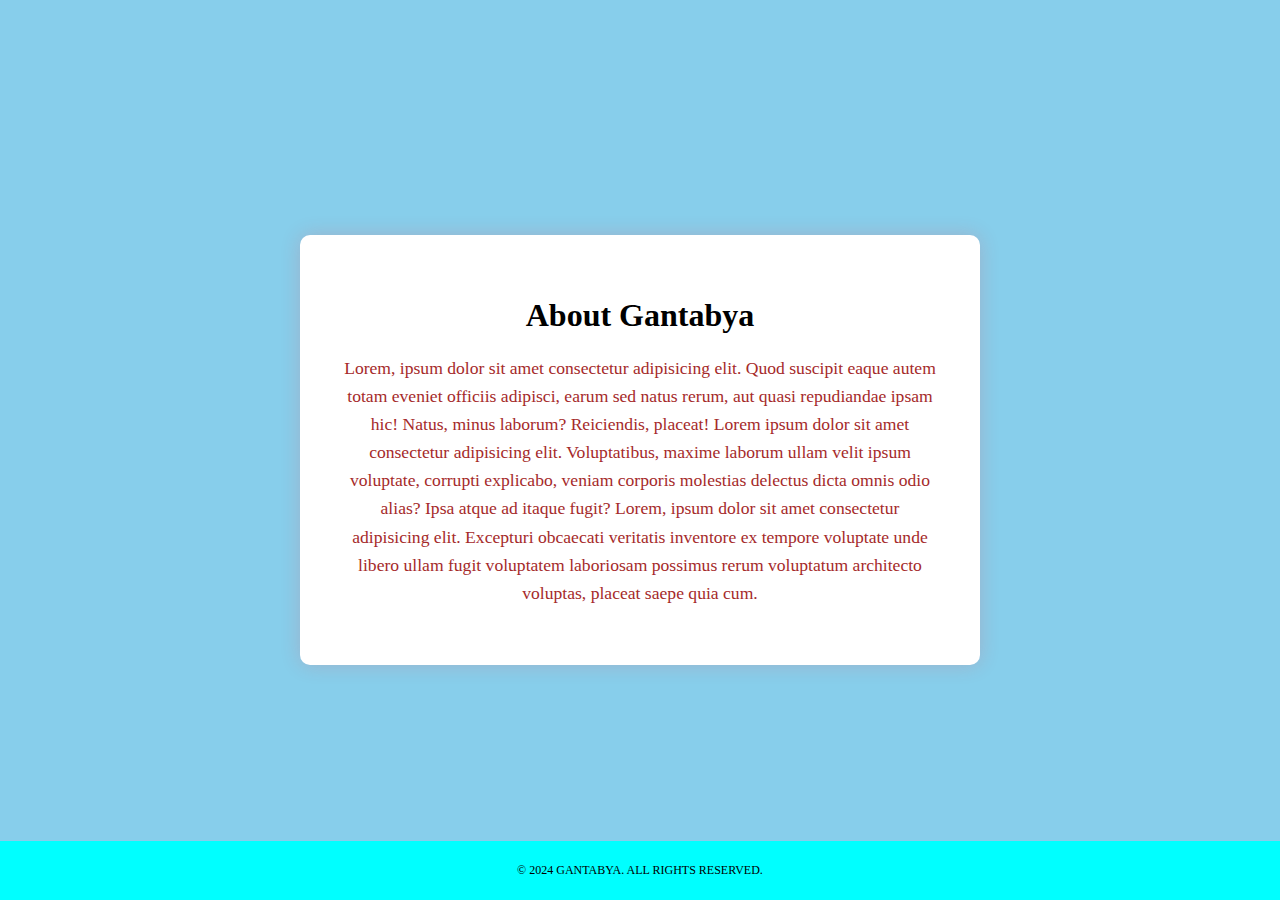
==== pages/about.html @ 8f27cffb "project" ====
<!DOCTYPE html>
<html lang="en">
<head>
    <meta charset="UTF-8">
    <meta name="viewport" content="width=device-width, initial-scale=1.0">
    <title>About Us</title>
    <style>
        body {
            font-family:  sans-serif;
            background-color: skyblue;
            margin: 0;
            padding: 0;
            display: flex;
            align-items: center;
            justify-content: center;
            height: 100vh;
        }
        .about-container {
            background-color: #fff;
            border-radius: 10px;
            padding: 40px;
            box-shadow: 0 0 20px rgba(245, 67, 76, 0.2);
            width: 80%;
            max-width: 600px;
            text-align: center;
        }
        .about-container h1 {
            color: black;
            font-family: "Kaushan Script", cursive;
            font-size: 32px;
            margin-bottom: 20px;
        }
        .about-container p {
            line-height: 1.6;
            color: brown;
            font-family: "Kaushan Script", cursive;
            font-size: 17.6px;
        }
        .footer {
            background-color: aqua;
      color: black;
      padding: 10px;
      font-size: 12px;
      position: fixed;
      bottom: 0;
      width: 100%;
      font-family: "Kaushan Script", cursive;
      text-align: center;
      text-transform: uppercase;
        }
    </style>
</head>
<body>

    <div class="about-container">
        <h1>About Gantabya</h1>
        <p>
        Lorem, ipsum dolor sit amet consectetur adipisicing elit. Quod suscipit eaque autem totam eveniet officiis adipisci, earum sed natus rerum, aut quasi repudiandae ipsam hic! Natus, minus laborum? Reiciendis, placeat!
        Lorem ipsum dolor sit amet consectetur adipisicing elit. Voluptatibus, maxime laborum ullam velit ipsum voluptate, corrupti explicabo, veniam corporis molestias delectus dicta omnis odio alias? Ipsa atque ad itaque fugit?
        Lorem, ipsum dolor sit amet consectetur adipisicing elit. Excepturi obcaecati veritatis inventore ex tempore voluptate unde libero ullam fugit voluptatem laboriosam possimus rerum voluptatum architecto voluptas, placeat saepe quia cum.
        </p>
    </div>
    <div class="footer">
        <p>&copy; 2024 Gantabya. All rights reserved.</p>
    </div>
</body>
</html>
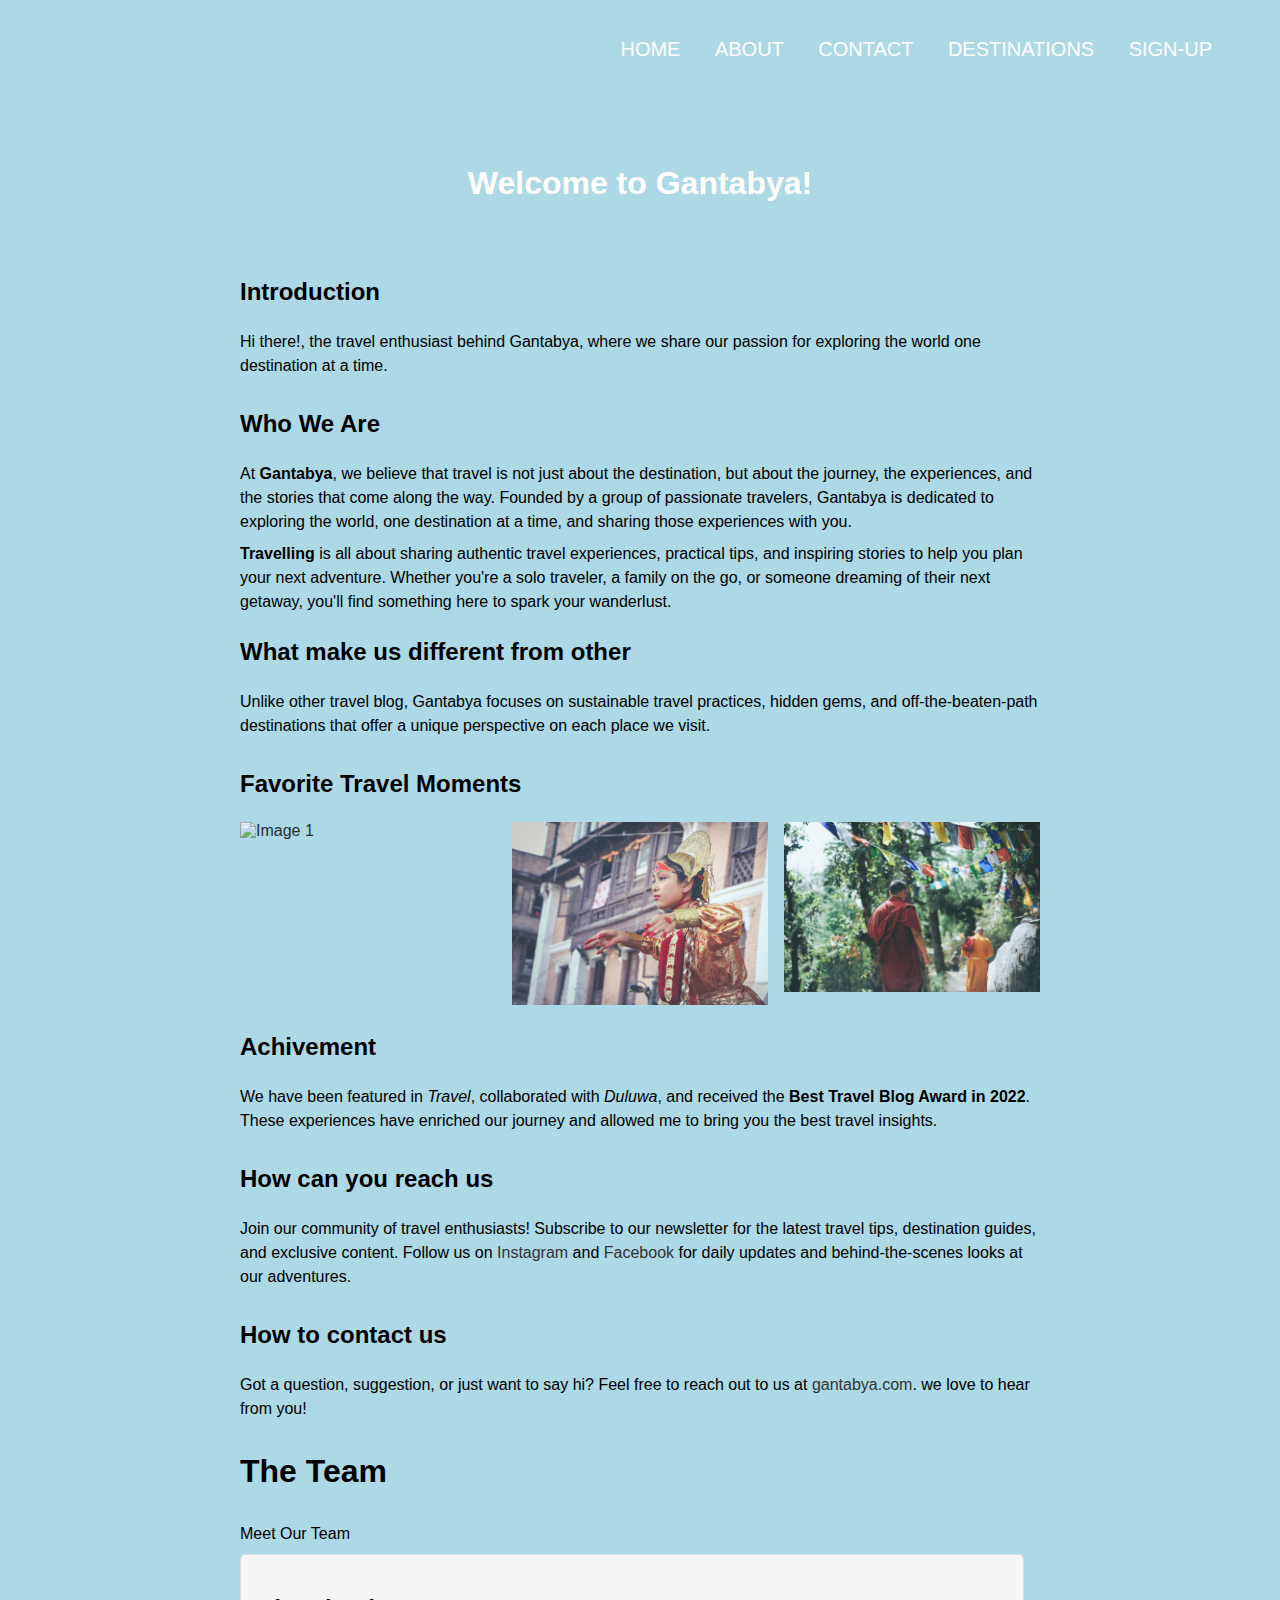
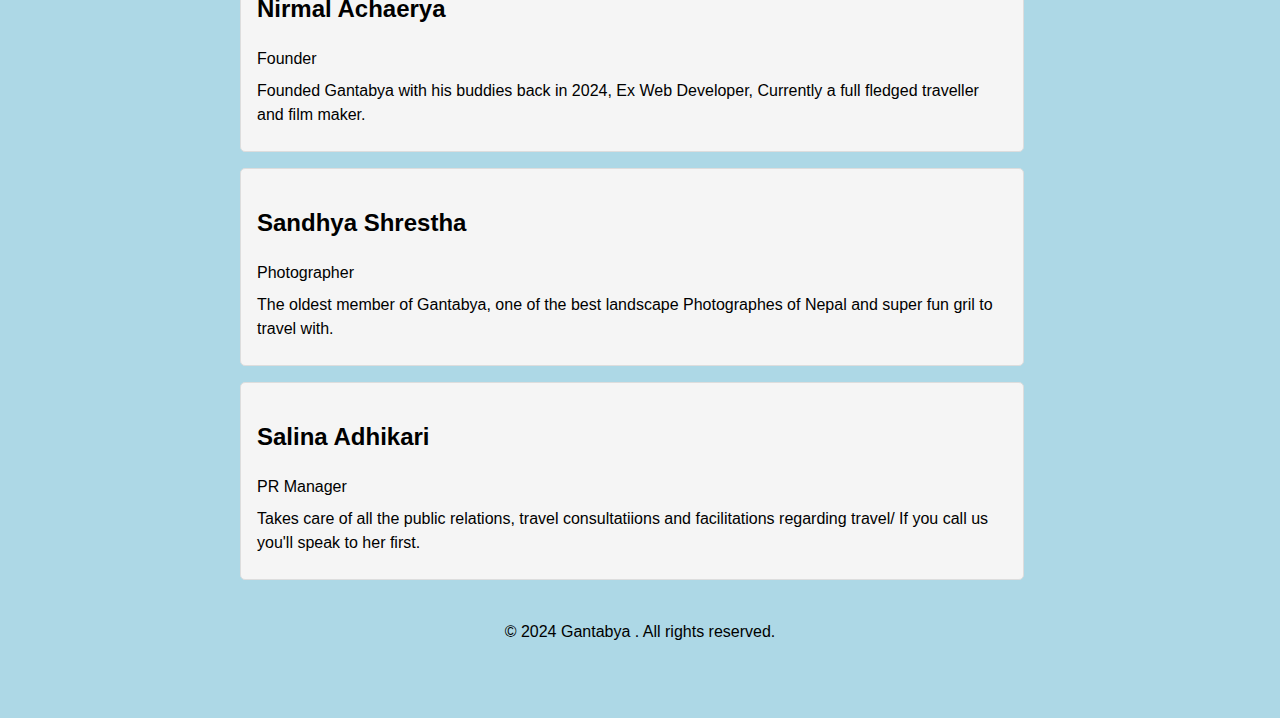
==== commit 8f7875c2: "gantabya-updated" ====
--- a/pages/about.html
+++ b/pages/about.html
@@ -3,65 +3,139 @@
 <head>
     <meta charset="UTF-8">
     <meta name="viewport" content="width=device-width, initial-scale=1.0">
-    <title>About Us</title>
-    <style>
-        body {
-            font-family:  sans-serif;
-            background-color: skyblue;
-            margin: 0;
-            padding: 0;
-            display: flex;
-            align-items: center;
-            justify-content: center;
-            height: 100vh;
-        }
-        .about-container {
-            background-color: #fff;
-            border-radius: 10px;
-            padding: 40px;
-            box-shadow: 0 0 20px rgba(245, 67, 76, 0.2);
-            width: 80%;
-            max-width: 600px;
-            text-align: center;
-        }
-        .about-container h1 {
-            color: black;
-            font-family: "Kaushan Script", cursive;
-            font-size: 32px;
-            margin-bottom: 20px;
-        }
-        .about-container p {
-            line-height: 1.6;
-            color: brown;
-            font-family: "Kaushan Script", cursive;
-            font-size: 17.6px;
-        }
-        .footer {
-            background-color: aqua;
-      color: black;
-      padding: 10px;
-      font-size: 12px;
-      position: fixed;
-      bottom: 0;
-      width: 100%;
-      font-family: "Kaushan Script", cursive;
-      text-align: center;
-      text-transform: uppercase;
-        }
-    </style>
+    <title>About Us - Gantabya</title>
+    <link rel="stylesheet" href="/pages/css/about.css">
+    <script src="https://kit.fontawesome.com/5b72862894.js" crossorigin="anonymous"></script>
+
 </head>
 <body>
+    <header>
+        <nav>
+            <ul>
+            <li><a href="/index.html">Home</a></li>
+                <li><a href="/pages/about.html">About</a></li>
+                <li><a href="/pages/contact.html">Contact</a></li>
+               <li><a href="/pages/stories.html">Destinations</a></li>
+               <li><a href="/pages/signup.html">Sign-up</a></li>
+            </ul>
+        </nav>
+    </header>
+    <div class="about-container">
+        <header class="about-header">
+            <h1>Welcome to Gantabya!</h1>
+        </header>
+        <section class="intro">
+            <h2>Introduction</h2>
+            <p>Hi there!, the travel enthusiast behind Gantabya,
+                 where we share our passion for exploring the world one destination at a time.</p>
+        </section>
+        <section>
+            <h2>Who We Are</h2>
+            <p>At <strong>Gantabya</strong>, we believe that travel is not just about the destination, 
+                but about the journey, the experiences, and the stories that come along the way. Founded by a group of passionate travelers,
+                 Gantabya is dedicated to exploring the world, one destination at a time, and sharing those experiences with you.</p>
+            <p><strong>Travelling</strong> is all about sharing authentic travel experiences, practical tips,
+                 and inspiring stories to help you plan your next adventure. Whether you're a solo traveler, a family on the go,
+                  or someone dreaming of their next getaway, you'll find something here to spark your wanderlust.</p>
+        </section>
+        <section class="unique-points">
+            <h2>What make us different from other</h2>
+            <p>Unlike other travel blog, Gantabya focuses on sustainable travel practices, hidden gems,
+                 and off-the-beaten-path destinations that offer a unique perspective on each place we visit.</p>
+        </section>
+        <section class="image">
+            <h2>Favorite Travel Moments</h2>
+            <!-- <div class="gallery">
+                <img src="/gallery/nep.png" alt="Nepal">
+                <img src="/gallery/na.jpg" alt="Nepal">
+                <img src="/gallery/bhak.jpg" alt="Nepal">
+                <img src="/gallery/pa.jpg" alt="Nepal">
+                <img src="/gallery/sssa.jpg" alt="Nepal">
+               
+            </div> -->
+            <div class="image-grid">
+              <div class="image-container">
+                  <img src="/f_images/pexels-vome-3820222.jpg" alt="Image 1">
+              </div>
+              <div class="image-container">
+                  <img src="/f_images/pexels-prajwalbajracharya-1274922.jpg" alt="Image 2">
+              </div>
+      
+              <div class="image-container">
+                  <img src="/f_images/pexels-dejongwout-750895.jpg" alt="Image 3">
+              </div>
+             
+          </div>
+        </section>
+        <section class="credentials">
+            <h2>Achivement</h2>
+            <p>We have been featured in <em>Travel</em>, collaborated with <em>Duluwa</em>, and received the
+                 <strong>Best Travel Blog Award in 2022</strong>.
+                 These experiences have enriched our journey and allowed me to bring you the best travel insights.</p>
+        </section>
+        <section class="call-to-action">
+            <h2>How can you reach us</h2>
+            <p>Join our community of travel enthusiasts! Subscribe to our newsletter for the latest travel tips, 
+                destination guides, and exclusive content. 
+                Follow us on <a href="#">Instagram</a> and <a href="#">Facebook</a>
+                 for daily updates and behind-the-scenes looks at our adventures.</p>
+        </section>
+        <section class="contact">
+            <h2>How to contact us </h2>
+            <p>Got a question, suggestion, or just want to say hi? Feel free to reach out to us at
+                 <a href="mailto:gantabya@gmail.com">gantabya.com</a>. 
+                we love to hear from you!</p>
+            </section>
 
-    <div class="about-container">
-        <h1>About Gantabya</h1>
-        <p>
-        Lorem, ipsum dolor sit amet consectetur adipisicing elit. Quod suscipit eaque autem totam eveniet officiis adipisci, earum sed natus rerum, aut quasi repudiandae ipsam hic! Natus, minus laborum? Reiciendis, placeat!
-        Lorem ipsum dolor sit amet consectetur adipisicing elit. Voluptatibus, maxime laborum ullam velit ipsum voluptate, corrupti explicabo, veniam corporis molestias delectus dicta omnis odio alias? Ipsa atque ad itaque fugit?
-        Lorem, ipsum dolor sit amet consectetur adipisicing elit. Excepturi obcaecati veritatis inventore ex tempore voluptate unde libero ullam fugit voluptatem laboriosam possimus rerum voluptatum architecto voluptas, placeat saepe quia cum.
-        </p>
-    </div>
-    <div class="footer">
-        <p>&copy; 2024 Gantabya. All rights reserved.</p>
-    </div>
+        <section >
+            <div id="height">
+                <h1>The Team</h1>
+                <p id="center">Meet Our Team</p>
+              </div>
+              <div id="div1">
+                <h2>Nirmal Achaerya</h2>
+                <p>Founder</p>
+                <p>
+                  Founded Gantabya with his buddies back in 2024, Ex Web Developer,
+                  Currently a full fledged traveller and film maker.
+                </p>
+                <i class="fa-brands fa-facebook-f"></i>
+                <i class="fa-brands fa-twitter"></i>
+                <i class="fa-brands fa-instagram"></i>
+            </div>
+                <div id="div2">
+              <h2>Sandhya Shrestha</h2>
+                <p>Photographer</p>
+                <p>
+                  The oldest member of Gantabya, one of the best landscape Photographes of
+                  Nepal and super fun gril to travel with.
+                </p>
+              </p>
+              <i class="fa-brands fa-facebook-f"></i>
+              <i class="fa-brands fa-twitter"></i>
+              <i class="fa-brands fa-instagram"></i>
+              </div>
+              <div id="div3">
+                <h2>Salina Adhikari</h2>
+                <p>PR Manager</p>
+                <p>
+                  Takes care of all the public relations, travel consultatiions and
+                  facilitations regarding travel/ If you call us you'll speak to her
+                  first.
+                </p>
+              </p>
+              <i class="fa-brands fa-facebook-f"></i>
+              <i class="fa-brands fa-twitter"></i>
+              <i class="fa-brands fa-instagram"></i>
+              </div> 
+        </section>
+
+        
+        <div class="footer">
+             <p>&copy; 2024 Gantabya . All rights reserved.</p>
+          </div>
+          
+  
+          
 </body>
-</html>
+</html>--- a/pages/css/about.css
+++ b/pages/css/about.css
@@ -0,0 +1,142 @@
+body {
+
+    font-family: Arial, sans-serif;
+    /* background-image: url(/t_destination/IMG_3233.JPG); */
+    background-position: top;
+    background-size: cover;
+    background-color: lightblue;
+    
+    padding: 10px 20px;
+  }
+
+a {
+    color: #333; 
+    text-decoration: none; 
+}
+
+a:hover {
+    text-decoration: underline; 
+}
+
+h1, h2, h3 {
+    margin: 1em 0;
+    font-weight: bold;
+}
+
+p {
+    margin: 0.5em 0;
+    line-height: 1.5;
+}
+
+img {
+    max-width: 100%; 
+    height: auto;
+}
+
+.footer {
+    text-align: center;
+    padding: 1em 0;
+    background-color: transparent;
+}
+
+/* Navigation styles */
+header {
+    background-color: transparent;
+    color: #fff;
+    padding: 20px;
+    text-align: center;
+  }
+  header nav { 
+    display: flex;
+    justify-content: flex-end; 
+    margin: 0;  
+    padding: 0; 
+  }
+  
+  header nav ul {
+    list-style: none;
+    margin: 0;
+    padding: 0;
+  }
+  header nav li {
+    display: inline-block;
+    margin-right: 20px;
+  }
+  
+  header nav a {
+    font-family: 'libre franklin',sans-serif;
+    font-size: 20px;
+    text-transform: uppercase;
+    text-decoration: none;
+    color:white;
+    transition: color 0.5s;
+    padding-left: 10px;
+  }
+  header nav  a:hover{
+    color: salmon;
+  }
+/* About container styles */
+.about-container {
+    padding: 2em;
+    margin: 0 auto; /* Center the container horizontally */
+    max-width: 800px; /* Set a maximum width for responsiveness */
+}
+
+.about-header {
+    text-align: center;
+}
+
+.intro,
+.unique-points,
+.credentials,
+.call-to-action,
+.contact,
+.team-section {
+    margin-bottom: 2em;
+}
+
+
+.image-grid {
+    display: grid;
+    grid-template-columns: repeat(auto-fit, minmax(250px, 1fr)); 
+    grid-gap: 1em;
+}
+
+.image-container {
+    position: relative;
+}
+
+.image-container img {
+    opacity: 0.8; 
+    transition: opacity 0.3s ease-in-out; 
+}
+
+.image-container:hover img {
+    opacity: 1;
+}
+
+.team-section {
+    display: flex;
+    flex-wrap: wrap; /* Allow team member information to wrap on smaller screens */
+}
+
+#div1,
+#div2,
+#div3 { 
+    flex: 1 1 300px; 
+    margin: 0 1em 1em 0; 
+    padding: 1em;
+    border: 1px solid #ddd;
+    border-radius: 5px;
+    background-color: #f5f5f5;
+}
+
+.team-section h2,
+.team-section p {
+    margin: 0.5em 0;
+}
+
+.team-section i {
+    font-size: 1.2em;
+    margin: 0 0.5em;
+}